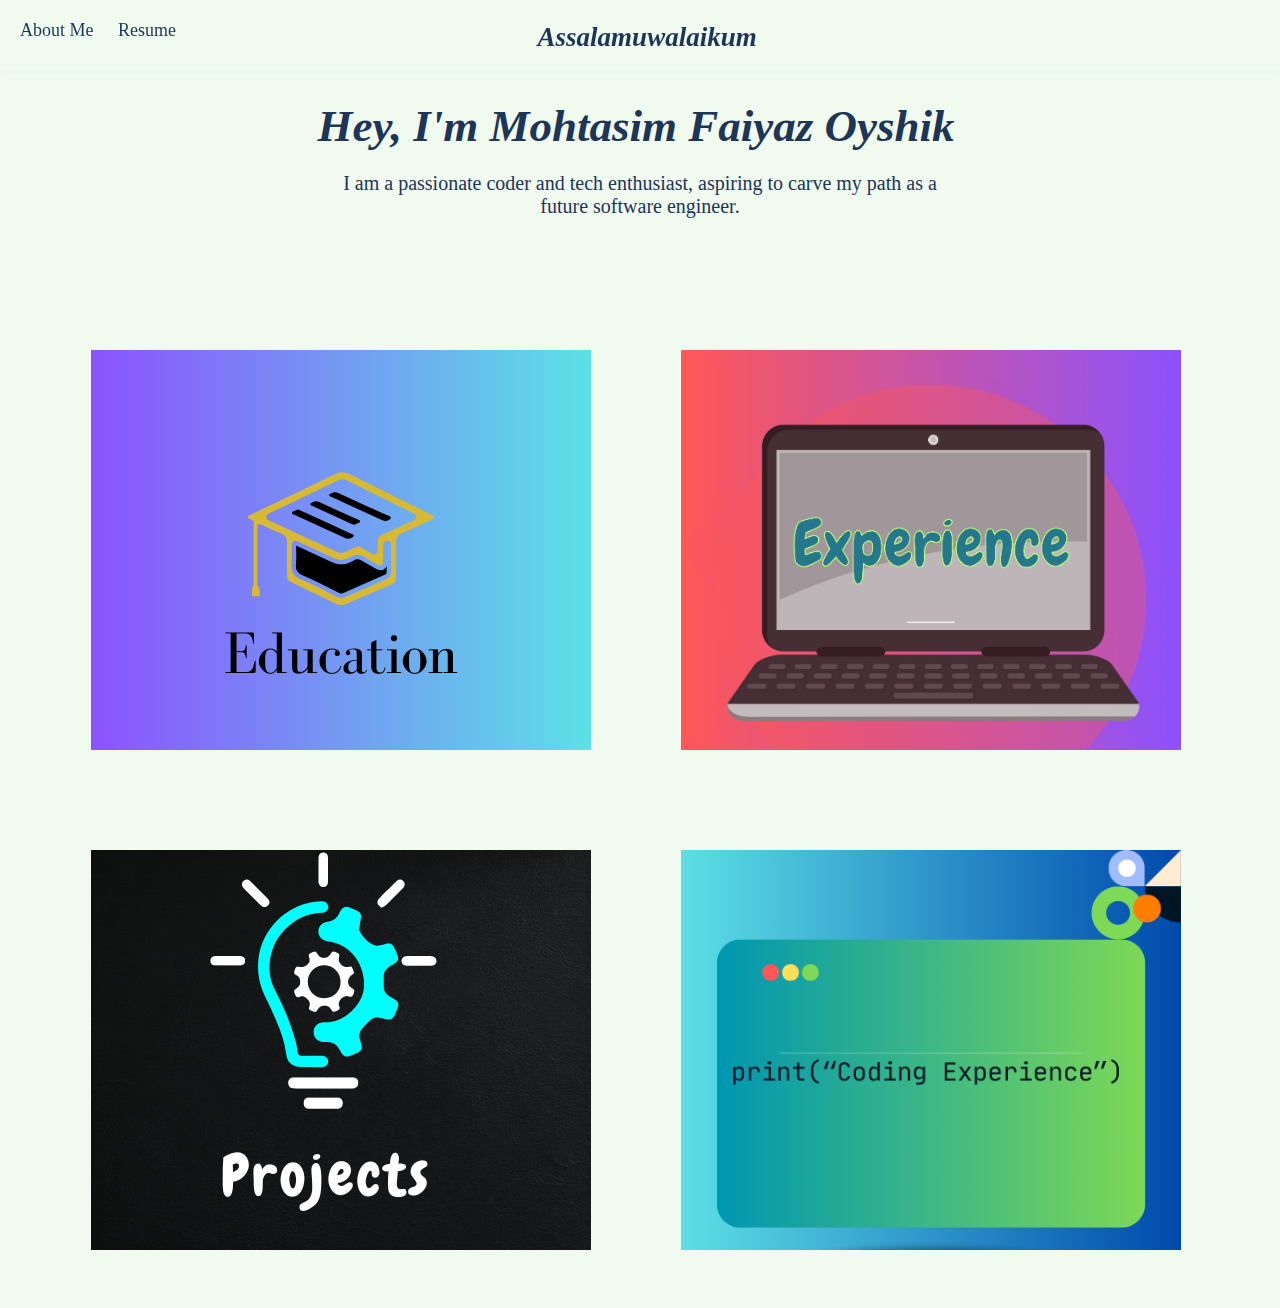
==== index.html @ 3d0c3e99 "Add portfolio website 1st page cover" ====
<!DOCTYPE html>
<html lang="en">
<head>
    <meta charset="UTF-8">
    <meta name="viewport" content="width=device-width, initial-scale=1.0">
    <title>Portfolio</title>
    <link rel="stylesheet" href="https://cdnjs.cloudflare.com/ajax/libs/font-awesome/6.5.1/css/all.min.css" integrity="sha512-DTOQO9RWCH3ppGqcWaEA1BIZOC6xxalwEsw9c2QQeAIftl+Vegovlnee1c9QX4TctnWMn13TZye+giMm8e2LwA==" crossorigin="anonymous" referrerpolicy="no-referrer" />
    <link rel="stylesheet" href="style.css">
</head>
<body>
   <header>
        <a href="/about_me.html" id="head1" class="left_head" target="__main">
            About Me
        </a>
        <a href="https://drive.google.com/file/d/1RbOu_QQsXyb73GSxu1ntM5MWjs4BOC60/view?usp=sharing" id="head2" class="left_head" target="__main">
            Resume
        </a>
        <h2 id="head3">
            Assalamuwalaikum
        </h2>
        <a href="https://www.linkedin.com/in/oyshikfaiyaz/"  class="fa-brands fa-linkedin" id="linkedin" style="color: #1D3557;" target="__main"></a>
   </header>
   <main>
        <div id="main_header">
            <h2 id="main_header_h2">Hey, I'm Mohtasim Faiyaz Oyshik</h2>
            <p id="main_header_p">
                I am a passionate coder and tech enthusiast, 
                aspiring to carve my path as a future software engineer.
            </p>
        </div>
        <div class="container1">
            <div class="bio" id="education">
                <a href="#" class="container1_a"></a>
            </div>
            <div class="bio" id="experience">
                <a href="#" class="container1_a"></a>
            </div>
        </div>
        <div class="container1">
            <div class="bio" id="project">
                <a href="#" class="container1_a"></a>
            </div>
            <div class="bio" id="coding">
                <a href="#" class="container1_a"></a>
            </div>
        </div>
   </main>
</body>
</html>
---- style.css ----
body{
    background-color: #F1FAEE;
    margin-left: 0px;
    font-family: 'Times New Roman', Times, serif;
}

header{
    background-color: #F1FAEE;
    box-shadow: 0 4px 4px -2px #edededaf;
    width: 100%;
    height: 70px;
    position: fixed;
    top:0px;
    z-index: 1000;
}

.left_head{
    font-size: 18px;
    color: #1D3557;
    font-weight: 400;
    font-family: 'Times New Roman', Times, serif;
    text-decoration: none;
    margin-left: 20px;
    position: relative;
    top: 20px;
}
#head3{
    font-size: 27px;
    color: #1D3557;
    font-style: oblique;
    font-weight: 600;
    display: inline-block;
    position: absolute;
    left: 42%;
}

#linkedin{
    font-size: 30px;
    text-decoration: none;
    position: absolute;
    right: 30px;
    top: 20px;
}
main{
    margin-top: 100px;
}

#main_header{
    height:200px;
    color:#1D3557;
}

#main_header_h2{
    text-align: center;
    font-style: italic;
    font-size: 45px;
    margin-bottom: 0px;
}

#main_header_p{
    width: 50%;
    position: absolute;
    left: 25%;
    text-align: center;
    font-size: 20px;
    font-family: 'Times New Roman', Times, serif;
}

.container1{
    height : 500px;
    display: flex;
    justify-content: space-evenly;
    align-items: center;
}

.bio{
    background-color: #1D3557;
    width:500px;
    height:400px;
    display: inline-block;
    transition: all;
    transition-duration: .3s;
    transition-timing-function: linear;
}

.bio:hover{
    width : 550px;
    height:450px;
}

.container1_a{
    display: block;
    width: 100%;
    height: 100%;
}

#education{
    background-image: url('/images/education.png');
    background-size: cover;
}

#experience{
    background-image: url('/images/experience.png');
    background-size: cover;
}

#project{
    background-image: url('/images/projects.png');
    background-size: cover;
}

#coding{
    background-image: url('/images/coding.png');
    background-size: cover;
}
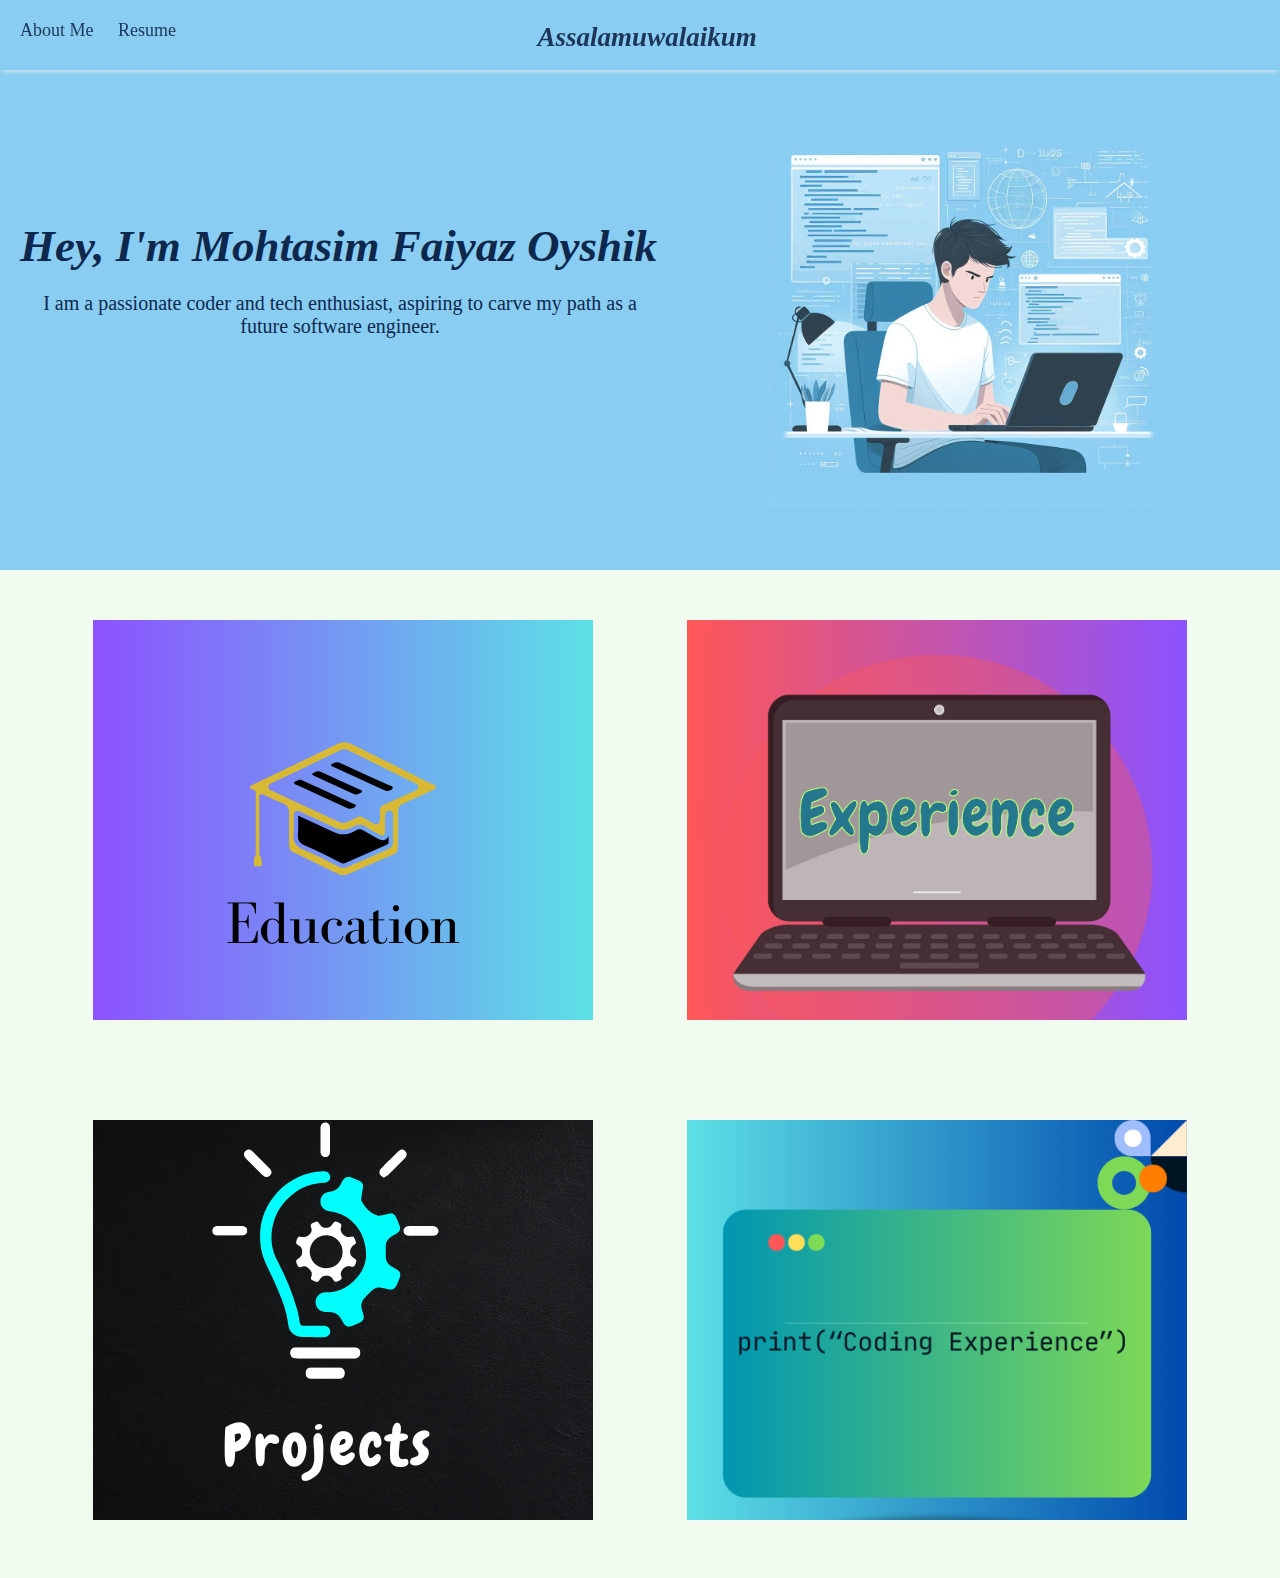
==== commit c0303ae1: "add coding boy picture in index.html" ====
--- a/index.html
+++ b/index.html
@@ -27,6 +27,7 @@
                 I am a passionate coder and tech enthusiast, 
                 aspiring to carve my path as a future software engineer.
             </p>
+            <div id="main_header_pic"></div>
         </div>
         <div class="container1">
             <div class="bio" id="education">
--- a/style.css
+++ b/style.css
@@ -1,11 +1,14 @@
 body{
     background-color: #F1FAEE;
     margin-left: 0px;
+    margin-right: 0px;
     font-family: 'Times New Roman', Times, serif;
+    overflow-x: hidden;
 }
 
 header{
-    background-color: #F1FAEE;
+    /* background-color: #F1FAEE; */
+    background-color: #89CDF2;
     box-shadow: 0 4px 4px -2px #edededaf;
     width: 100%;
     height: 70px;
@@ -42,28 +45,44 @@
     top: 20px;
 }
 main{
-    margin-top: 100px;
+    margin-top: 70px;
 }
 
 #main_header{
-    height:200px;
-    color:#1D3557;
+    background-color:#89CDF2;
+    height:500px;
+    color:#0e284d;
+    width: 100%;
 }
 
 #main_header_h2{
-    text-align: center;
     font-style: italic;
     font-size: 45px;
     margin-bottom: 0px;
+    position: relative;
+    left:20px;
+    top:30%;
 }
 
 #main_header_p{
     width: 50%;
-    position: absolute;
-    left: 25%;
+    position: relative;
+    left: 20px;
+    top:30%;
     text-align: center;
     font-size: 20px;
     font-family: 'Times New Roman', Times, serif;
+}
+
+#main_header_pic{
+    width : 400px;
+    height : 400px;
+    background-color: black;
+    position: relative;
+    left: 60%;
+    bottom: 20%;
+    background-image: url('/images/coding_boy.jpeg');
+    background-size: cover;
 }
 
 .container1{
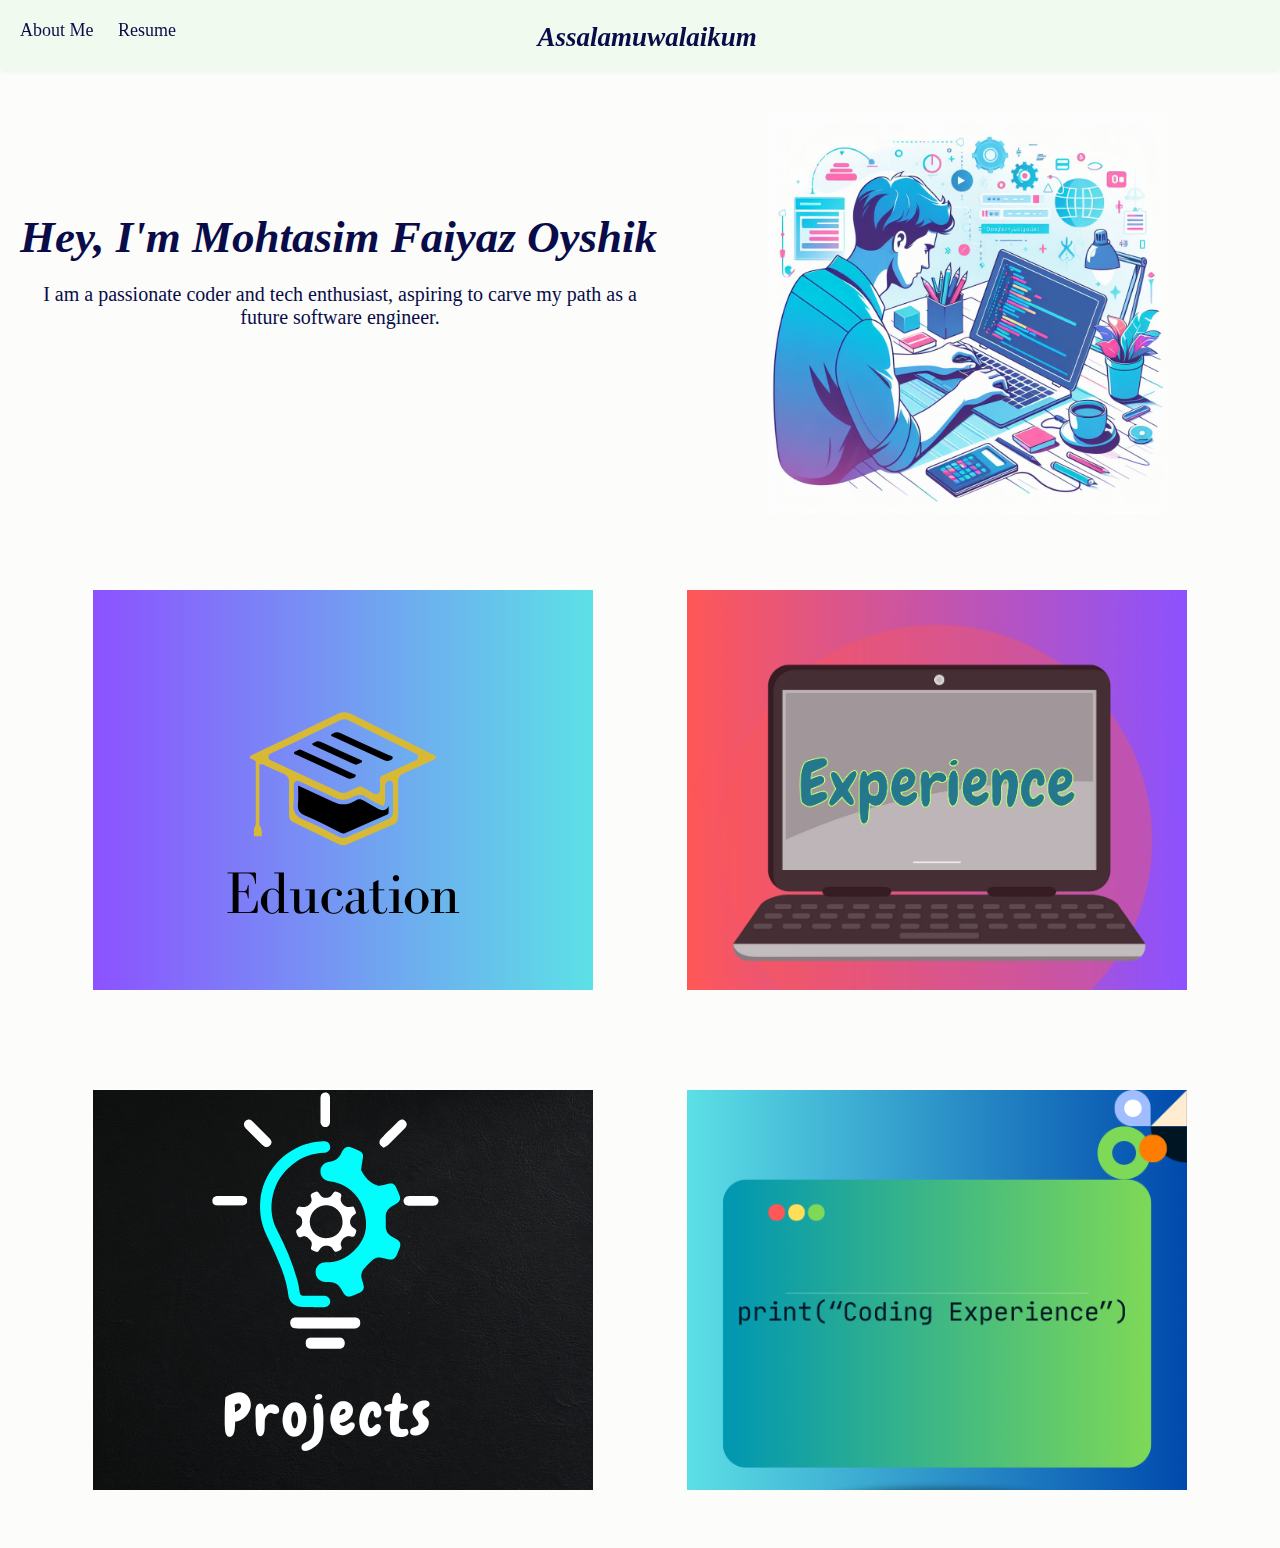
==== commit c956aa2a: "education page is being worked 1" ====
--- a/index.html
+++ b/index.html
@@ -31,7 +31,7 @@
         </div>
         <div class="container1">
             <div class="bio" id="education">
-                <a href="#" class="container1_a"></a>
+                <a href="/education.html" target="__main" class="container1_a"></a>
             </div>
             <div class="bio" id="experience">
                 <a href="#" class="container1_a"></a>
--- a/style.css
+++ b/style.css
@@ -1,5 +1,5 @@
 body{
-    background-color: #F1FAEE;
+    background-color: #FCFCFA;
     margin-left: 0px;
     margin-right: 0px;
     font-family: 'Times New Roman', Times, serif;
@@ -7,8 +7,7 @@
 }
 
 header{
-    /* background-color: #F1FAEE; */
-    background-color: #89CDF2;
+    background-color: #F1FAEE;
     box-shadow: 0 4px 4px -2px #edededaf;
     width: 100%;
     height: 70px;
@@ -19,7 +18,7 @@
 
 .left_head{
     font-size: 18px;
-    color: #1D3557;
+    color: #090c49;
     font-weight: 400;
     font-family: 'Times New Roman', Times, serif;
     text-decoration: none;
@@ -29,7 +28,7 @@
 }
 #head3{
     font-size: 27px;
-    color: #1D3557;
+    color: #090c49;
     font-style: oblique;
     font-weight: 600;
     display: inline-block;
@@ -49,9 +48,9 @@
 }
 
 #main_header{
-    background-color:#89CDF2;
-    height:500px;
-    color:#0e284d;
+    background-color: #FCFCFA;
+    height:470px;
+    color:#090c49;
     width: 100%;
 }
 
@@ -62,6 +61,7 @@
     position: relative;
     left:20px;
     top:30%;
+    z-index: 700;
 }
 
 #main_header_p{
@@ -77,11 +77,10 @@
 #main_header_pic{
     width : 400px;
     height : 400px;
-    background-color: black;
     position: relative;
     left: 60%;
     bottom: 20%;
-    background-image: url('/images/coding_boy.jpeg');
+    background-image: url('/images/boy_code.jpeg');
     background-size: cover;
 }
 
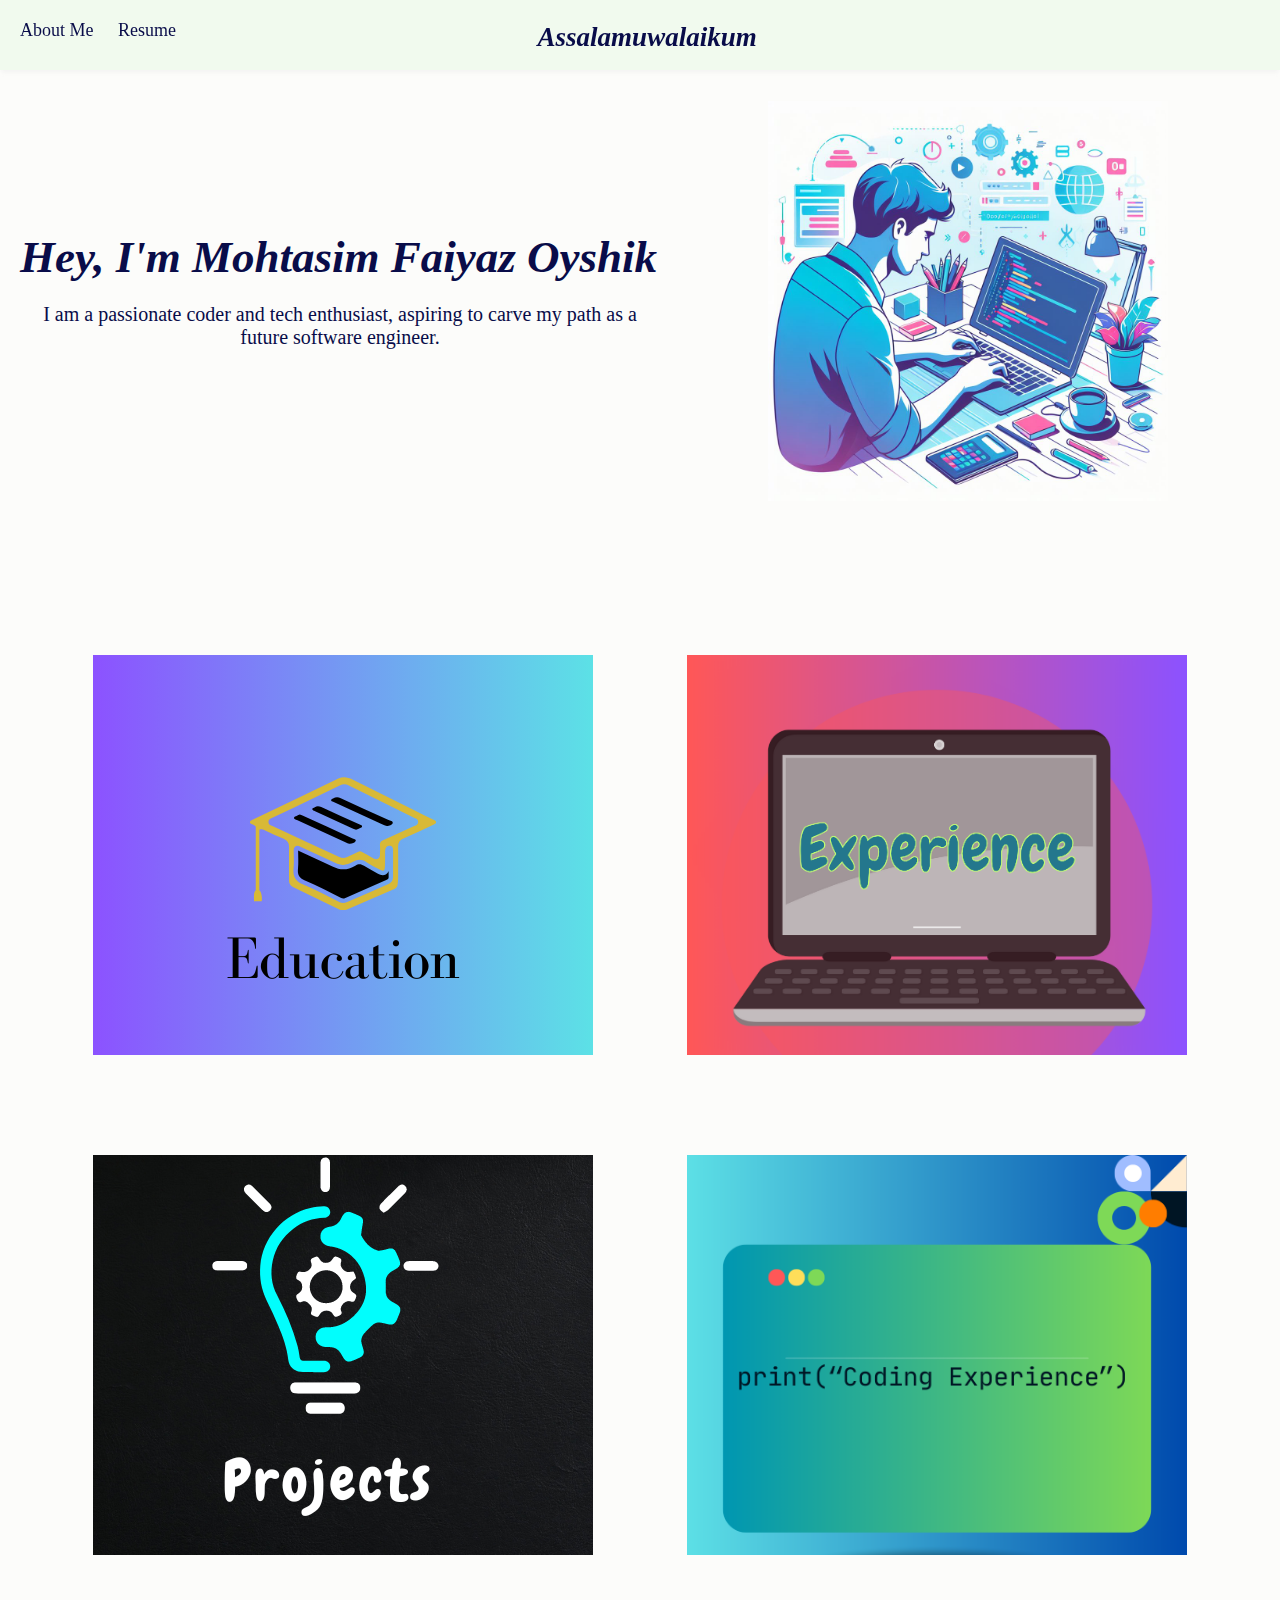
==== commit d1101ad8: "Coding Exp part is completed" ====
--- a/index.html
+++ b/index.html
@@ -34,15 +34,15 @@
                 <a href="/education.html" target="__main" class="container1_a"></a>
             </div>
             <div class="bio" id="experience">
-                <a href="#" class="container1_a"></a>
+                <a href="/experience.html" target="__main" class="container1_a"></a>
             </div>
         </div>
         <div class="container1">
             <div class="bio" id="project">
-                <a href="#" class="container1_a"></a>
+                <a href="/project.html" target="__main" class="container1_a"></a>
             </div>
             <div class="bio" id="coding">
-                <a href="#" class="container1_a"></a>
+                <a href="/codind_exp.html" class="container1_a" target="_blank"></a>
             </div>
         </div>
    </main>
--- a/style.css
+++ b/style.css
@@ -49,7 +49,7 @@
 
 #main_header{
     background-color: #FCFCFA;
-    height:470px;
+    height:535px;
     color:#090c49;
     width: 100%;
 }
